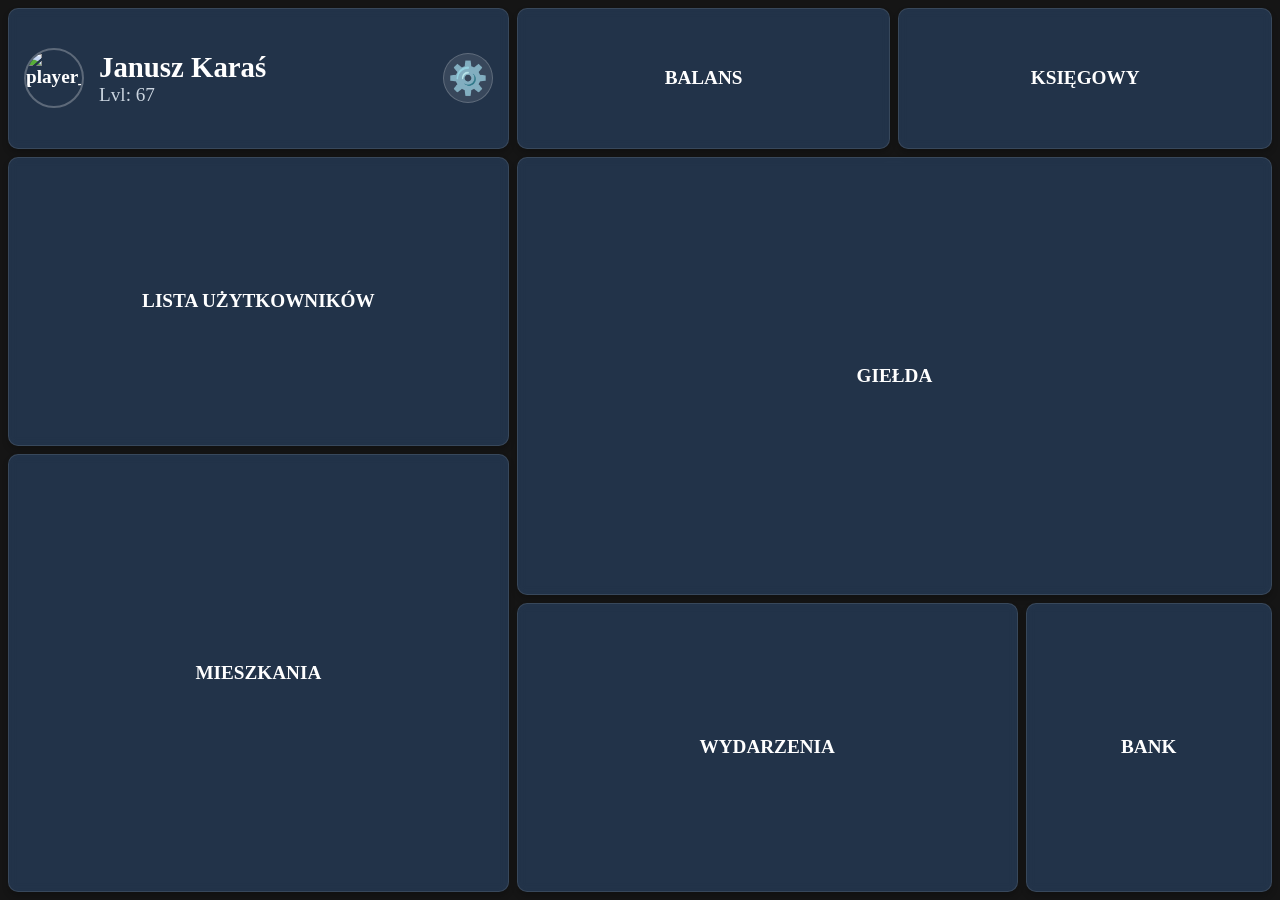
==== html/index.html @ d08adf25 "aktualizacja popupu do nowego stylu" ====
<!DOCTYPE html>
<html lang="pl">

<head>
    <meta charset="UTF-8">
    <meta name="viewport"
        content="width=device-width, initial-scale=1.0, maximum-scale=1.0, user-scalable=no, viewport-fit=cover">
    <link rel="stylesheet" href="../css/style.css">
    <script src="../js/mainScript.js" defer></script>
    <title>Janusz_Biznesu</title>
</head>

<body>
    <section id="main_screen">
        <div class="grid-container">
            <div class="grid-item uzytkownik" style="position: relative;">
                <img src="player_pp.png" alt="player_pp">
                <div class="user-info">
                    <div class="user-name">Janusz Karaś</div>
                    <div class="user-level">Lvl: 67</div>
                </div>
                <button id="settings">⚙️</button>
                <button name="setting" class="tile-button"></button>
            </div>
            <div class="grid-item balans">
                BALANS
                <button name="balance" class="tile-button"></button>
            </div>
            <div class="grid-item ksiegowy">
                KSIĘGOWY
                <button name="accountant" class="tile-button"></button>
            </div>
            <div class="grid-item lista-uzytkownikow">
                LISTA UŻYTKOWNIKÓW
                <button name="people" class="tile-button"></button>
            </div>

            <div class="grid-item gielda" style="position: relative;">
                GIEŁDA
                <button name="stock" class="tile-button"></button>
            </div>
            <div class="grid-item mieszkania">
                MIESZKANIA
                <button name="estate" class="tile-button"></button>
            </div>
            <div class="grid-item wydarzenia">
                WYDARZENIA
                <button name="events" class="tile-button"></button>
            </div>
            <div class="grid-item bank">
                BANK
                <button name="bank" class="tile-button"></button>
            </div>
        </div>

    </section>
    <div id="popup">
        <div class="generalInfo">
            <h2>Informacje</h2>
        </div>
        <div class="settingInfo">
            <h3>Ustawienia gry</h3>
            <p>Tutaj możesz zmienić opcje programu.</p>
        </div>
        <div class="stockInfo">
            <h3>Giełda papierów wartościowych</h3>
            <p>Giełda rośnie i maleje - działa</p>
        </div>
    </div>
</body>

</html>
---- css/style.css ----
@import url(grid_style.css);
@import url(site_style.css);
@import url(tiles/uzytkownik.css);
@import url(popup.css);
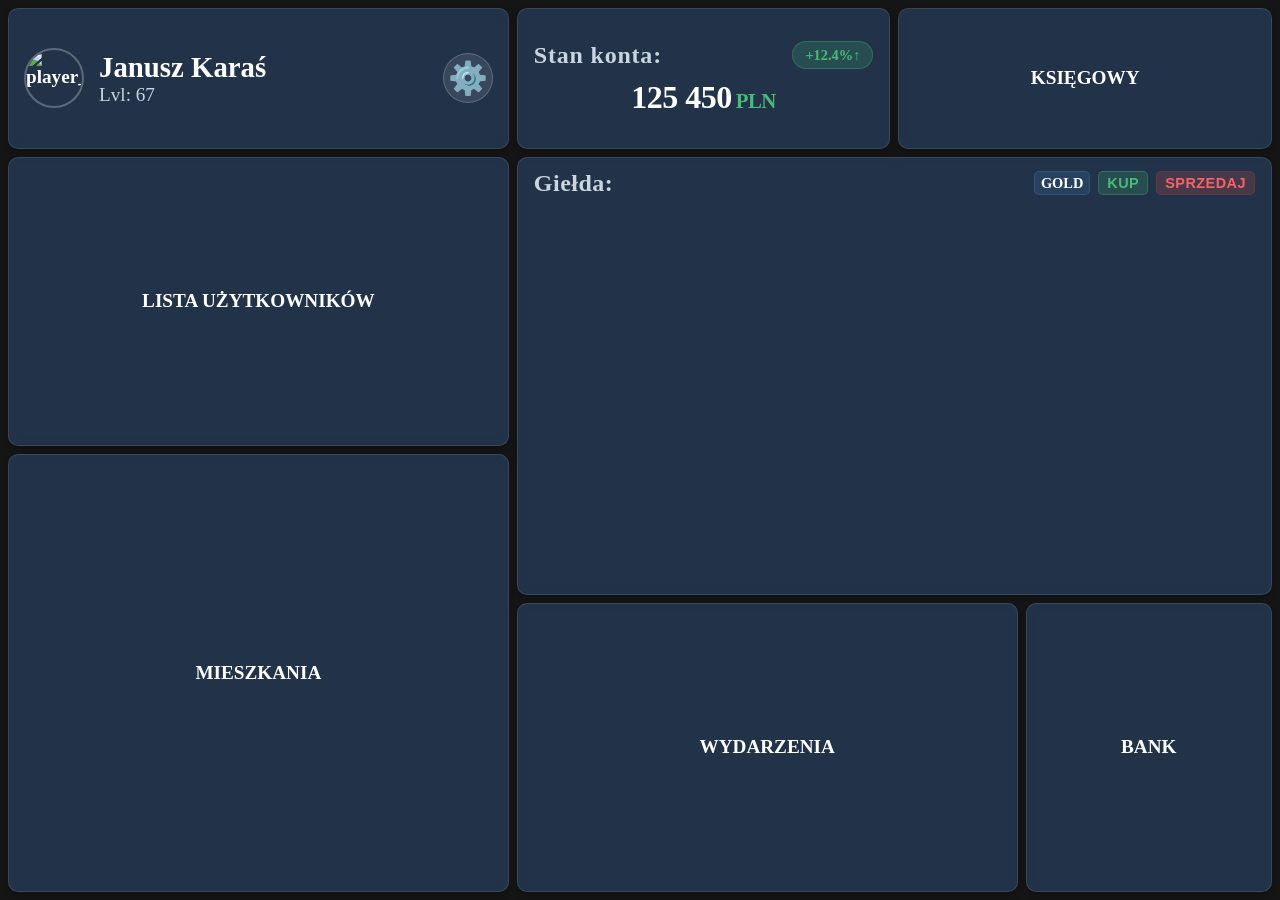
==== commit d62f159a: "Sprzątanie" ====
--- a/html/index.html
+++ b/html/index.html
@@ -3,70 +3,72 @@
 
 <head>
     <meta charset="UTF-8">
-    <meta name="viewport"
-        content="width=device-width, initial-scale=1.0, maximum-scale=1.0, user-scalable=no, viewport-fit=cover">
+    <meta name="viewport" content="width=device-width, initial-scale=1.0, maximum-scale=1.0, user-scalable=no, viewport-fit=cover">
     <link rel="stylesheet" href="../css/style.css">
-    <script src="../js/mainScript.js" defer></script>
+    
+    <!-- Biblioteki Chart.js (do wykresów) -->
+    <script src="https://cdn.jsdelivr.net/npm/chart.js"></script>
+    <script src="https://cdn.jsdelivr.net/npm/luxon@3.4.4/build/global/luxon.min.js"></script>
+    <script src="https://cdn.jsdelivr.net/npm/chartjs-adapter-luxon@1.3.1/dist/chartjs-adapter-luxon.umd.min.js"></script>
+    <script src="https://cdn.jsdelivr.net/npm/chartjs-chart-financial@0.2.0/dist/chartjs-chart-financial.min.js"></script>
+
+    <script src="../js/main_script.js"></script>
+    <script src="../js/gielda.js"></script>
     <title>Janusz_Biznesu</title>
 </head>
 
 <body>
     <section id="main_screen">
         <div class="grid-container">
-            <div class="grid-item uzytkownik" style="position: relative;">
+            <!-- uzytkownik -->
+            <div class="grid-item uzytkownik">
                 <img src="player_pp.png" alt="player_pp">
                 <div class="user-info">
                     <div class="user-name">Janusz Karaś</div>
                     <div class="user-level">Lvl: 67</div>
                 </div>
                 <button id="settings">⚙️</button>
-                <button name="setting" class="tile-button"></button>
             </div>
+            <!-- balans -->
             <div class="grid-item balans">
-                BALANS
-                <button name="balance" class="tile-button"></button>
+                <div class="stan-konta">
+                    <span class="stan-label">Stan konta:</span>
+                    <span class="stan-status positive">12.4%</span>
+                </div>
+                <div class="balans-value">
+                    125 450 <span class="waluta">PLN</span>
+                </div>
             </div>
-            <div class="grid-item ksiegowy">
-                KSIĘGOWY
-                <button name="accountant" class="tile-button"></button>
-            </div>
-            <div class="grid-item lista-uzytkownikow">
-                LISTA UŻYTKOWNIKÓW
-                <button name="people" class="tile-button"></button>
+            <!-- ksiegowy -->
+            <div class="grid-item ksiegowy">KSIĘGOWY</div>
+            <!-- lista uzytkownikow -->
+            <div class="grid-item lista-uzytkownikow">LISTA UŻYTKOWNIKÓW</div>
+            
+            <!-- gielda z czystym nagłówkiem i dyskretnymi przyciskami -->
+            <div class="grid-item gielda">
+                <div class="gielda-header">
+                    <span class="gielda-label">Giełda:</span>
+                    <div class="gielda-boxes">
+                        <span class="gielda-symbol">GOLD</span>
+                        <div class="gielda-buttons">
+                            <button class="btn-trade btn-kup">KUP</button>
+                            <button class="btn-trade btn-sprzedaj">SPRZEDAJ</button>
+                        </div>
+                    </div>
+                </div>
+                <div class="gielda-chart-wrapper">
+                    <canvas id="gieldaCanvas"></canvas>
+                </div>
             </div>
 
-            <div class="grid-item gielda" style="position: relative;">
-                GIEŁDA
-                <button name="stock" class="tile-button"></button>
-            </div>
-            <div class="grid-item mieszkania">
-                MIESZKANIA
-                <button name="estate" class="tile-button"></button>
-            </div>
-            <div class="grid-item wydarzenia">
-                WYDARZENIA
-                <button name="events" class="tile-button"></button>
-            </div>
-            <div class="grid-item bank">
-                BANK
-                <button name="bank" class="tile-button"></button>
-            </div>
+            <!-- mieszkania -->
+            <div class="grid-item mieszkania">MIESZKANIA</div>
+            <!-- wydarzenia -->
+            <div class="grid-item wydarzenia">WYDARZENIA</div>
+            <!-- bank -->
+            <div class="grid-item bank">BANK</div>
         </div>
-
     </section>
-    <div id="popup">
-        <div class="generalInfo">
-            <h2>Informacje</h2>
-        </div>
-        <div class="settingInfo">
-            <h3>Ustawienia gry</h3>
-            <p>Tutaj możesz zmienić opcje programu.</p>
-        </div>
-        <div class="stockInfo">
-            <h3>Giełda papierów wartościowych</h3>
-            <p>Giełda rośnie i maleje - działa</p>
-        </div>
-    </div>
 </body>
 
 </html>
--- a/css/style.css
+++ b/css/style.css
@@ -1,4 +1,5 @@
 @import url(grid_style.css);
 @import url(site_style.css);
 @import url(tiles/uzytkownik.css);
-@import url(popup.css);+@import url(tiles/balans.css);
+@import url(tiles/gielda.css); /* <-- DOŁĄCZONE */
